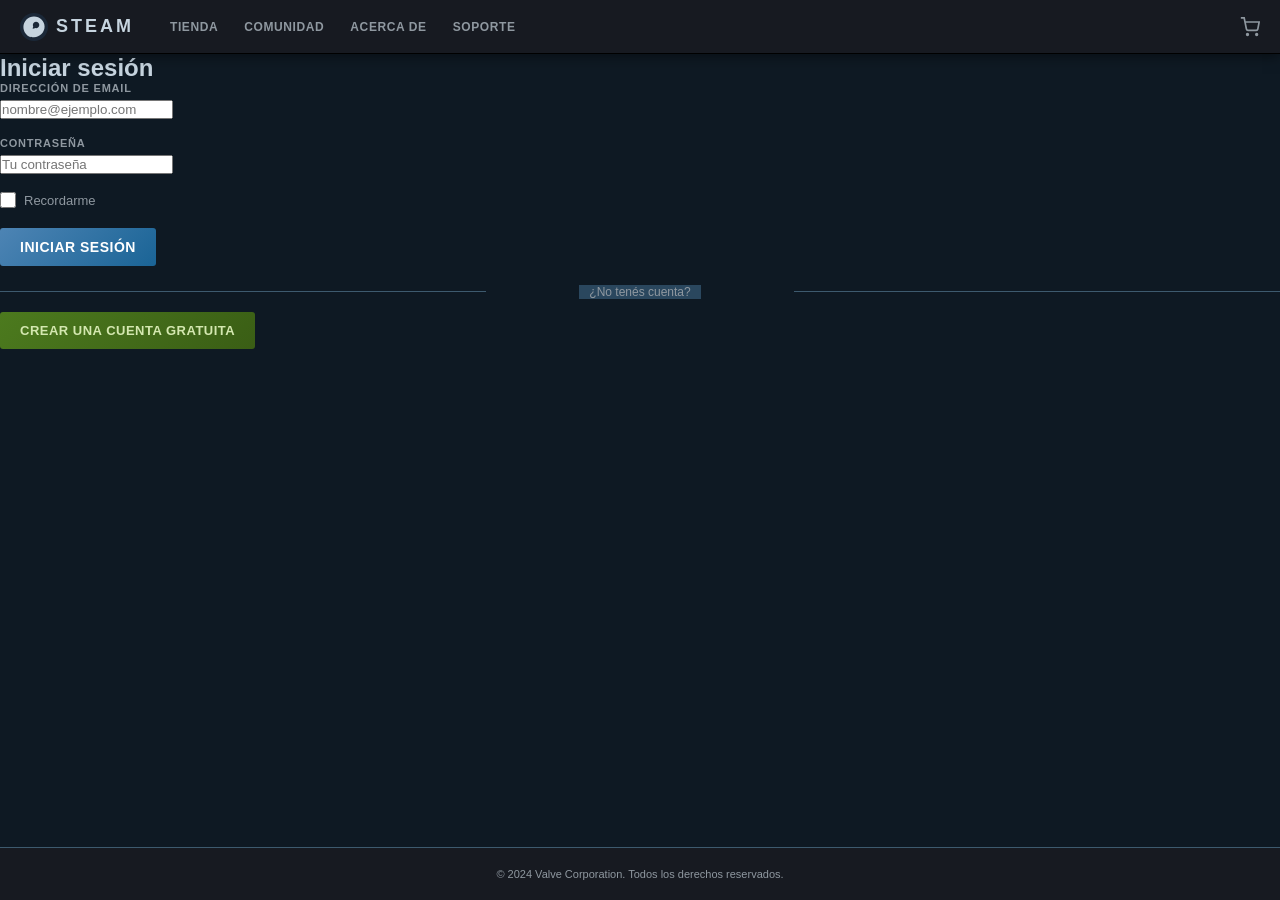
==== index.html @ 3f015057 "Initial commit: Steam clone - HTML/CSS/JS - Login, registro y sesión con localStorage - Tienda con c" ====
<!DOCTYPE html>
<html lang="es">
<head>
    <meta charset="UTF-8">
    <meta name="viewport" content="width=device-width, initial-scale=1.0">
    <title>Steam - Iniciar sesión</title>
    <link rel="stylesheet" href="style.css">
</head>
<body>

<header>
    <a class="logo" href="index.html">
        <svg viewBox="0 0 148 148" fill="none" xmlns="http://www.w3.org/2000/svg">
            <circle cx="74" cy="74" r="74" fill="#1b2838"/>
            <path d="M74 18C43.1 18 18 43.1 18 74c0 24.8 15.7 46 37.9 54l13.9-57.4c-1.2-2.3-1.9-4.9-1.9-7.6 0-9.4 7.6-17 17-17s17 7.6 17 17-7.6 17-17 17c-.5 0-1 0-1.5-.1L27.9 93.4C33.4 113.6 52.2 128 74 128c30.9 0 56-25.1 56-56S104.9 18 74 18z" fill="#c6d4df"/>
            <circle cx="85" cy="63" r="10" fill="#1b2838"/>
        </svg>
        STEAM
    </a>
    <nav>
        <a href="store.html">TIENDA</a>
        <a href="community.html">COMUNIDAD</a>
        <a href="about.html">ACERCA DE</a>
        <a href="support.html">SOPORTE</a>
    </nav>
    <div class="header-right">
        <a href="cart.html" class="cart-icon" title="Carrito">
            <svg width="20" height="20" viewBox="0 0 24 24" fill="none" stroke="currentColor" stroke-width="2">
                <circle cx="9" cy="21" r="1"/><circle cx="20" cy="21" r="1"/>
                <path d="M1 1h4l2.68 13.39a2 2 0 0 0 2 1.61h9.72a2 2 0 0 0 2-1.61L23 6H6"/>
            </svg>
            <span id="cart-badge" class="cart-badge" style="display:none">0</span>
        </a>
    </div>
</header>

<main>
    <div class="box">
        <h2>Iniciar sesión</h2>

        <div id="alert-error"   class="alert alert-error"></div>
        <div id="alert-success" class="alert alert-success"></div>
        <div id="alert-info"    class="alert alert-info"></div>

        <form id="login-form" novalidate>
            <div class="form-group">
                <label for="email">Dirección de email</label>
                <input type="email" id="email" placeholder="nombre@ejemplo.com" autocomplete="email">
                <span class="field-error" id="email-error">Ingresá un email válido.</span>
            </div>
            <div class="form-group">
                <label for="password">Contraseña</label>
                <input type="password" id="password" placeholder="Tu contraseña" autocomplete="current-password">
                <span class="field-error" id="pass-error">Ingresá tu contraseña.</span>
            </div>
            <div class="form-check">
                <input type="checkbox" id="remember">
                <label for="remember">Recordarme</label>
            </div>
            <button type="submit" class="btn-blue">INICIAR SESIÓN</button>
        </form>

        <div class="divider"><span>¿No tenés cuenta?</span></div>
        <a href="register.html" class="btn-green">CREAR UNA CUENTA GRATUITA</a>
    </div>
</main>

<footer>
    <p>&copy; 2024 Valve Corporation. Todos los derechos reservados.</p>
</footer>

<script src="games.js"></script>
<script>
    initHeader();
    // Mostrar mensaje si viene de logout o registro
    const params = new URLSearchParams(location.search);
    if (params.get('logout'))     showAlert('info',    'Sesión cerrada correctamente.');
    if (params.get('registered')) showAlert('success', 'Cuenta creada. Ya podés iniciar sesión.');

    function showAlert(type, msg) {
        const el = document.getElementById('alert-' + type);
        el.textContent = msg;
        el.classList.add('show');
    }

    document.getElementById('login-form').addEventListener('submit', function(e) {
        e.preventDefault();

        const email    = document.getElementById('email');
        const password = document.getElementById('password');
        let valid = true;

        // Validaciones
        if (!email.value || !/\S+@\S+\.\S+/.test(email.value)) {
            email.classList.add('invalid');
            document.getElementById('email-error').classList.add('show');
            valid = false;
        } else {
            email.classList.remove('invalid');
            document.getElementById('email-error').classList.remove('show');
        }

        if (!password.value) {
            password.classList.add('invalid');
            document.getElementById('pass-error').classList.add('show');
            valid = false;
        } else {
            password.classList.remove('invalid');
            document.getElementById('pass-error').classList.remove('show');
        }

        if (!valid) return;

        // Verificar usuario en localStorage
        const users = JSON.parse(localStorage.getItem('steam_users') || '[]');
        const user  = users.find(u => u.email === email.value && u.password === password.value);

        if (user) {
            localStorage.setItem('steam_session', JSON.stringify(user));
            window.location.href = 'dashboard.html';
        } else {
            showAlert('error', 'Email o contraseña incorrectos.');
        }
    });
</script>

</body>
</html>
---- style.css ----
/* ═══════════════════════════════════════════════════════════════
   STEAM CLONE — CSS MASTER FILE
═══════════════════════════════════════════════════════════════ */

:root {
  --dark:       #1b2838;
  --darker:     #171a21;
  --darkest:    #0e1923;
  --panel:      #2a475e;
  --panel2:     #1e3448;
  --blue:       #1a9fff;
  --blue-light: #66c0f4;
  --border:     #3d5a6e;
  --input-bg:   #316282;
  --text:       #c6d4df;
  --text-dim:   #8f98a0;
  --green:      #4c8a27;
  --green-light:#c5e898;
  --teal:       #57cbde;
  --red:        #c24747;
  --orange:     #e8a838;
  --gold:       #f5c518;
}

* { margin:0; padding:0; box-sizing:border-box; }

body {
  font-family: Arial, Helvetica, sans-serif;
  background: var(--darkest);
  color: var(--text);
  min-height: 100vh;
  display: flex;
  flex-direction: column;
}

a { color: inherit; text-decoration: none; }
button { font-family: inherit; }

/* ── SCROLLBAR ─────────────────────────────────────────────── */
::-webkit-scrollbar { width: 6px; height: 6px; }
::-webkit-scrollbar-track { background: var(--darker); }
::-webkit-scrollbar-thumb { background: var(--border); border-radius: 3px; }
::-webkit-scrollbar-thumb:hover { background: var(--text-dim); }

/* ══════════════════════════════════════════════════════════════
   HEADER
══════════════════════════════════════════════════════════════ */
header {
  background: var(--darker);
  border-bottom: 1px solid #000;
  padding: 0 20px;
  height: 54px;
  display: flex;
  align-items: center;
  gap: 24px;
  flex-shrink: 0;
  position: sticky;
  top: 0;
  z-index: 100;
  box-shadow: 0 2px 12px rgba(0,0,0,.5);
}

.logo {
  display: flex;
  align-items: center;
  gap: 8px;
  font-size: 18px;
  font-weight: 900;
  letter-spacing: 3px;
  color: var(--text);
  flex-shrink: 0;
}

.logo svg { width: 28px; height: 28px; }

nav { display: flex; gap: 2px; flex: 1; }

nav a {
  color: var(--text-dim);
  font-size: 12px;
  font-weight: 600;
  letter-spacing: .6px;
  padding: 0 12px;
  height: 54px;
  display: flex;
  align-items: center;
  transition: color .15s, background .15s;
  white-space: nowrap;
}

nav a:hover { color: var(--text); background: rgba(255,255,255,.05); }
nav a.active { color: var(--text); border-bottom: 2px solid var(--blue); }

.header-right {
  display: flex;
  align-items: center;
  gap: 14px;
  margin-left: auto;
  flex-shrink: 0;
}

.wallet-link {
  font-size: 12px;
  font-weight: 700;
  color: var(--green-light);
  background: rgba(76,138,39,.15);
  border: 1px solid rgba(76,138,39,.3);
  padding: 4px 10px;
  border-radius: 3px;
  transition: all .15s;
  white-space: nowrap;
}

.wallet-link:hover { background: rgba(76,138,39,.25); }

.wishlist-link {
  position: relative;
  color: var(--text-dim);
  font-size: 18px;
  display: flex;
  align-items: center;
  transition: color .15s;
  line-height: 1;
}

.wishlist-link:hover { color: #e87c7c; }

.wishlist-count {
  position: absolute;
  top: -7px;
  right: -9px;
  background: var(--red);
  color: #fff;
  font-size: 9px;
  font-weight: 700;
  min-width: 16px;
  height: 16px;
  border-radius: 99px;
  display: inline-flex;
  align-items: center;
  justify-content: center;
  padding: 0 3px;
}

.cart-icon {
  position: relative;
  color: var(--text-dim);
  display: flex;
  align-items: center;
  transition: color .15s;
}

.cart-icon:hover { color: var(--text); }

.cart-badge {
  position: absolute;
  top: -8px;
  right: -10px;
  background: var(--blue);
  color: #fff;
  font-size: 9px;
  font-weight: 700;
  min-width: 17px;
  height: 17px;
  border-radius: 99px;
  display: flex;
  align-items: center;
  justify-content: center;
  padding: 0 3px;
}

.header-username {
  font-size: 12px;
  color: var(--blue-light);
  font-weight: 600;
}

.header-username:hover { text-decoration: underline; }

.btn-logout {
  background: none;
  border: 1px solid var(--border);
  color: var(--text-dim);
  padding: 4px 10px;
  font-size: 11px;
  cursor: pointer;
  border-radius: 2px;
  transition: all .15s;
}

.btn-logout:hover { border-color: var(--text-dim); color: var(--text); }

.btn-header-login {
  font-size: 11px;
  font-weight: 700;
  letter-spacing: .5px;
  color: var(--text-dim);
  border: 1px solid var(--border);
  padding: 5px 12px;
  border-radius: 2px;
  transition: all .15s;
}

.btn-header-login:hover { border-color: var(--text-dim); color: var(--text); }

/* ══════════════════════════════════════════════════════════════
   FOOTER
══════════════════════════════════════════════════════════════ */
footer {
  text-align: center;
  padding: 20px;
  color: var(--text-dim);
  font-size: 11px;
  border-top: 1px solid var(--border);
  background: var(--darker);
  margin-top: auto;
}

/* ══════════════════════════════════════════════════════════════
   COMMON UTILITIES
══════════════════════════════════════════════════════════════ */
.page-wrap { max-width: 1300px; margin: 0 auto; padding: 0 20px 40px; width: 100%; }

.section-label {
  font-size: 11px;
  font-weight: 700;
  letter-spacing: 1.5px;
  color: var(--text-dim);
  text-transform: uppercase;
  border-bottom: 1px solid var(--border);
  padding-bottom: 8px;
  margin-bottom: 16px;
}

/* ── PRICE ATOMS ── */
.p-free     { color: var(--teal); font-weight: 700; font-size: 13px; }
.p-final    { color: var(--text); font-weight: 700; font-size: 13px; }
.p-original { color: var(--text-dim); font-size: 11px; text-decoration: line-through; }
.p-badge    { background: var(--green); color: var(--green-light); font-size: 11px; font-weight: 700; padding: 2px 6px; border-radius: 2px; }

/* ── TAGS ── */
.tag {
  background: rgba(255,255,255,.07);
  color: var(--text-dim);
  font-size: 10px;
  padding: 2px 7px;
  border-radius: 2px;
}

/* ── BUY CHOICE MODAL ── */
.buy-choice-overlay {
  position: fixed; inset: 0; background: rgba(0,0,0,.82);
  z-index: 9999; display: flex; align-items: center; justify-content: center;
  backdrop-filter: blur(6px); padding: 20px;
}
.buy-choice-box {
  background: var(--darker); border: 1px solid var(--border); border-radius: 10px;
  padding: 28px; width: 100%; max-width: 480px;
}
.buy-choice-game-bar {
  display: flex; gap: 14px; align-items: center;
  background: var(--panel2); border: 1px solid var(--border);
  border-radius: 6px; padding: 12px 14px; margin-bottom: 22px;
}
.buy-choice-thumb {
  width: 60px; height: 36px; object-fit: cover; border-radius: 3px; flex-shrink: 0;
}
.buy-choice-title { font-size: 16px; font-weight: 700; margin-bottom: 18px; text-align: center; }
.buy-choice-cards { display: grid; grid-template-columns: 1fr 1fr; gap: 12px; margin-bottom: 4px; }
.buy-choice-card {
  background: var(--panel2); border: 1px solid var(--border); border-radius: 8px;
  padding: 22px 16px; cursor: pointer; color: var(--text);
  text-align: center; transition: border-color .15s, transform .15s, background .15s;
  display: flex; flex-direction: column; align-items: center;
}
.buy-choice-card:hover { border-color: var(--blue); transform: translateY(-3px); background: var(--panel); }

/* ── TOAST ── */
.toast {
  position: fixed;
  bottom: 24px;
  right: 24px;
  padding: 12px 20px;
  border-radius: 4px;
  font-size: 14px;
  font-weight: 600;
  opacity: 0;
  transform: translateY(8px);
  transition: all .3s;
  z-index: 9999;
  pointer-events: none;
}

.toast.show { opacity: 1; transform: translateY(0); }
.toast-success { background: #1a3a1a; border: 1px solid var(--green); color: var(--green-light); }
.toast-info    { background: #1a2f3a; border: 1px solid var(--blue); color: var(--blue-light); }
.toast-error   { background: #3a1a1a; border: 1px solid var(--red); color: #e87c7c; }

/* ── BUTTONS ── */
.btn-blue {
  background: linear-gradient(135deg, #4d84b4, #1a6496);
  border: none;
  border-radius: 3px;
  color: #fff;
  font-size: 14px;
  font-weight: 700;
  letter-spacing: .5px;
  padding: 11px 20px;
  cursor: pointer;
  transition: all .15s;
  text-transform: uppercase;
  display: inline-block;
  text-align: center;
}

.btn-blue:hover { background: linear-gradient(135deg, #5a9fd4, #2076b0); box-shadow: 0 2px 8px rgba(26,159,255,.25); }

.btn-green {
  background: linear-gradient(135deg, #4c7a1e, #3a5e15);
  border: none;
  border-radius: 3px;
  color: #d4e8b0;
  font-size: 13px;
  font-weight: 700;
  letter-spacing: .5px;
  padding: 11px 20px;
  cursor: pointer;
  transition: all .15s;
  text-transform: uppercase;
  display: inline-block;
  text-align: center;
}

.btn-green:hover { background: linear-gradient(135deg, #5a9125, #466e1a); }

/* ── ALERT ── */
.alert { padding: 10px 14px; border-radius: 3px; margin-bottom: 16px; font-size: 13px; display: none; }
.alert.show { display: block; }
.alert-error   { background: rgba(194,71,71,.2);  border: 1px solid var(--red);   color: #e87c7c; }
.alert-success { background: rgba(76,138,39,.2);  border: 1px solid var(--green); color: var(--green-light); }
.alert-info    { background: rgba(26,159,255,.15); border: 1px solid var(--blue);  color: var(--blue-light); }

/* ══════════════════════════════════════════════════════════════
   LOGIN / REGISTER
══════════════════════════════════════════════════════════════ */
.auth-container {
  flex: 1;
  display: flex;
  justify-content: center;
  align-items: center;
  padding: 40px 16px;
  background: linear-gradient(180deg, var(--dark) 0%, var(--darkest) 100%);
}

.auth-box {
  background: var(--panel);
  border: 1px solid var(--border);
  border-radius: 4px;
  padding: 36px 40px;
  width: 100%;
  max-width: 400px;
  box-shadow: 0 8px 32px rgba(0,0,0,.5);
}

.auth-box h2 { font-size: 18px; font-weight: 700; margin-bottom: 4px; }
.auth-box p.sub { font-size: 13px; color: var(--text-dim); margin-bottom: 22px; }

.form-group { margin-bottom: 18px; }

.form-group label {
  display: block;
  font-size: 11px;
  font-weight: 700;
  letter-spacing: .8px;
  text-transform: uppercase;
  color: var(--text-dim);
  margin-bottom: 6px;
}

.form-input {
  width: 100%;
  background: var(--input-bg);
  border: 1px solid rgba(255,255,255,.1);
  border-radius: 3px;
  padding: 10px 12px;
  color: #fff;
  font-size: 14px;
  outline: none;
  transition: border-color .15s, box-shadow .15s;
}

.form-input::placeholder { color: rgba(198,212,223,.35); }
.form-input:focus { border-color: var(--blue); box-shadow: 0 0 0 2px rgba(26,159,255,.2); }
.form-input.invalid { border-color: var(--red); }

.field-error { display: none; font-size: 12px; color: #e87c7c; margin-top: 4px; }
.field-error.show { display: block; }

.form-check { display: flex; align-items: center; gap: 8px; margin-bottom: 20px; }
.form-check input { accent-color: var(--blue); width: 16px; height: 16px; cursor: pointer; }
.form-check label { font-size: 13px; color: var(--text-dim); cursor: pointer; }

.divider {
  text-align: center;
  margin: 16px 0 12px;
  position: relative;
}

.divider::before, .divider::after {
  content: "";
  position: absolute;
  top: 50%;
  width: 38%;
  height: 1px;
  background: var(--border);
}

.divider::before { left: 0; }
.divider::after  { right: 0; }

.divider span {
  background: var(--panel);
  padding: 0 10px;
  font-size: 12px;
  color: var(--text-dim);
  position: relative;
  z-index: 1;
}

/* ══════════════════════════════════════════════════════════════
   BREADCRUMB
══════════════════════════════════════════════════════════════ */
.breadcrumb {
  max-width: 1300px;
  margin: 14px auto 0;
  padding: 0 20px;
  font-size: 12px;
  color: var(--text-dim);
  display: flex;
  align-items: center;
  gap: 6px;
}

.breadcrumb a { color: var(--blue-light); }
.breadcrumb a:hover { text-decoration: underline; }

/* ══════════════════════════════════════════════════════════════
   FEATURED CAROUSEL
══════════════════════════════════════════════════════════════ */
.featured-section {
  position: relative;
  width: 100%;
  height: 460px;
  overflow: hidden;
  background: #000;
  flex-shrink: 0;
}

.featured-slide {
  position: absolute;
  inset: 0;
  opacity: 0;
  transition: opacity .7s ease;
  pointer-events: none;
}

.featured-slide.active { opacity: 1; pointer-events: auto; }

.featured-bg {
  width: 100%;
  height: 100%;
  background-size: cover;
  background-position: center top;
}

.featured-overlay {
  position: absolute;
  inset: 0;
  background: linear-gradient(90deg, rgba(0,0,0,.92) 0%, rgba(0,0,0,.7) 45%, rgba(0,0,0,.1) 75%, transparent 100%);
  display: flex;
  align-items: flex-end;
  padding: 0 0 40px 48px;
}

.featured-content { max-width: 520px; }

.feat-eyebrow {
  font-size: 11px;
  font-weight: 700;
  letter-spacing: 2px;
  text-transform: uppercase;
  color: var(--orange);
  margin-bottom: 10px;
  display: flex;
  align-items: center;
  gap: 8px;
}

.feat-eyebrow-dot { width: 6px; height: 6px; background: var(--orange); border-radius: 50%; }

.featured-title {
  font-size: 42px;
  font-weight: 900;
  color: #fff;
  line-height: 1.1;
  margin-bottom: 12px;
  text-shadow: 0 2px 12px rgba(0,0,0,.8);
}

.featured-tags { display: flex; gap: 6px; flex-wrap: wrap; margin-bottom: 12px; }

.feat-tag {
  background: rgba(255,255,255,.12);
  border: 1px solid rgba(255,255,255,.2);
  color: rgba(255,255,255,.8);
  font-size: 11px;
  padding: 3px 9px;
  border-radius: 2px;
}

.featured-desc {
  font-size: 14px;
  color: rgba(255,255,255,.65);
  margin-bottom: 20px;
  line-height: 1.6;
}

.featured-price-row {
  display: flex;
  align-items: center;
  gap: 10px;
  margin-bottom: 20px;
  flex-wrap: wrap;
}

.feat-price-badge { background: var(--green); color: var(--green-light); font-size: 16px; font-weight: 700; padding: 4px 10px; border-radius: 2px; }
.feat-price-original { color: rgba(255,255,255,.5); font-size: 14px; text-decoration: line-through; }
.feat-price-final { color: #fff; font-size: 22px; font-weight: 700; }
.feat-price-free { color: var(--teal); font-size: 22px; font-weight: 700; }

.featured-btns { display: flex; gap: 12px; flex-wrap: wrap; }

.feat-btn-cart {
  background: linear-gradient(135deg, #4d84b4, #1a6496);
  border: none;
  color: #fff;
  font-size: 13px;
  font-weight: 700;
  padding: 12px 22px;
  border-radius: 3px;
  cursor: pointer;
  transition: all .15s;
  letter-spacing: .5px;
}

.feat-btn-cart:hover { background: linear-gradient(135deg, #5a9fd4, #2076b0); transform: translateY(-1px); }

.feat-btn-info {
  background: rgba(255,255,255,.1);
  border: 1px solid rgba(255,255,255,.25);
  color: #fff;
  font-size: 13px;
  font-weight: 600;
  padding: 12px 22px;
  border-radius: 3px;
  cursor: pointer;
  transition: all .15s;
}

.feat-btn-info:hover { background: rgba(255,255,255,.18); }

/* Carousel thumbs (right side) */
.featured-thumbs {
  position: absolute;
  right: 32px;
  bottom: 40px;
  display: flex;
  flex-direction: column;
  gap: 8px;
}

.feat-thumb {
  width: 120px;
  height: 68px;
  object-fit: cover;
  border-radius: 3px;
  cursor: pointer;
  border: 2px solid transparent;
  opacity: .55;
  transition: all .2s;
  background: var(--panel2);
}

.feat-thumb:hover { opacity: .85; }
.feat-thumb.active { opacity: 1; border-color: var(--blue); }

/* Carousel controls */
.feat-prev, .feat-next {
  position: absolute;
  top: 50%;
  transform: translateY(-50%);
  background: rgba(0,0,0,.6);
  border: 1px solid rgba(255,255,255,.15);
  color: rgba(255,255,255,.8);
  width: 38px;
  height: 38px;
  border-radius: 3px;
  cursor: pointer;
  font-size: 22px;
  display: flex;
  align-items: center;
  justify-content: center;
  transition: all .15s;
  z-index: 5;
}

.feat-prev { left: 12px; }
.feat-next { right: 160px; }
.feat-prev:hover, .feat-next:hover { background: rgba(0,0,0,.9); color: #fff; }

.feat-dots {
  position: absolute;
  bottom: 14px;
  left: 50%;
  transform: translateX(-50%);
  display: flex;
  gap: 6px;
}

.feat-dot {
  width: 8px;
  height: 8px;
  border-radius: 50%;
  background: rgba(255,255,255,.3);
  cursor: pointer;
  transition: all .2s;
}

.feat-dot.active { background: var(--blue); transform: scale(1.3); }

/* ══════════════════════════════════════════════════════════════
   STORE — HORIZONTAL ROWS
══════════════════════════════════════════════════════════════ */
.store-page { max-width: 1300px; margin: 0 auto; padding: 0 20px 40px; }

.store-row-section {
  margin-bottom: 40px;
}

.row-header {
  display: flex;
  align-items: center;
  justify-content: space-between;
  margin-bottom: 14px;
  border-bottom: 1px solid var(--border);
  padding-bottom: 10px;
}

.row-header h3 {
  font-size: 13px;
  font-weight: 700;
  letter-spacing: 1px;
  text-transform: uppercase;
  color: var(--text);
}

.row-see-all {
  font-size: 12px;
  color: var(--blue-light);
  cursor: pointer;
  transition: color .15s;
}

.row-see-all:hover { text-decoration: underline; }

.h-scroll {
  display: flex;
  gap: 10px;
  overflow-x: auto;
  padding-bottom: 10px;
  scroll-snap-type: x mandatory;
  -webkit-overflow-scrolling: touch;
}

/* Small row cards */
.row-card {
  flex: 0 0 165px;
  background: var(--panel2);
  border: 1px solid var(--border);
  border-radius: 4px;
  overflow: hidden;
  cursor: pointer;
  transition: transform .15s, border-color .15s, box-shadow .15s;
  scroll-snap-align: start;
}

.row-card:hover { transform: translateY(-3px); border-color: var(--blue); box-shadow: 0 6px 16px rgba(0,0,0,.4); }

.row-card-img {
  width: 100%;
  height: 92px;
  object-fit: cover;
  display: block;
  background: var(--panel2);
}

.row-card-body { padding: 8px 10px; }

.row-card-title {
  font-size: 12px;
  font-weight: 600;
  color: var(--text);
  white-space: nowrap;
  overflow: hidden;
  text-overflow: ellipsis;
  margin-bottom: 4px;
}

.row-card-price {
  display: flex;
  align-items: center;
  gap: 5px;
  flex-wrap: wrap;
}

.row-card-price .p-final  { font-size: 12px; }
.row-card-price .p-free   { font-size: 12px; }
.row-card-price .p-badge  { font-size: 10px; padding: 1px 4px; }
.row-card-price .p-original { font-size: 10px; }

/* ══════════════════════════════════════════════════════════════
   STORE — CATALOG (filter + grid)
══════════════════════════════════════════════════════════════ */
.catalog-layout {
  display: flex;
  gap: 20px;
  align-items: flex-start;
}

.filter-sidebar {
  width: 210px;
  flex-shrink: 0;
  background: var(--panel2);
  border: 1px solid var(--border);
  border-radius: 4px;
  padding: 16px;
  position: sticky;
  top: 70px;
}

.filter-block { margin-bottom: 18px; }

.filter-block h3 {
  font-size: 10px;
  font-weight: 700;
  letter-spacing: 1.2px;
  color: var(--text-dim);
  margin-bottom: 10px;
  text-transform: uppercase;
  border-bottom: 1px solid var(--border);
  padding-bottom: 6px;
}

.filter-search {
  width: 100%;
  background: var(--input-bg);
  border: 1px solid rgba(255,255,255,.1);
  border-radius: 3px;
  padding: 8px 10px;
  color: #fff;
  font-size: 13px;
  outline: none;
}

.filter-search:focus { border-color: var(--blue); }
.filter-search::placeholder { color: rgba(198,212,223,.35); }

.filter-radio, .filter-check {
  display: flex;
  align-items: center;
  gap: 8px;
  font-size: 12px;
  color: var(--text-dim);
  margin-bottom: 7px;
  cursor: pointer;
  transition: color .15s;
}

.filter-radio:hover, .filter-check:hover { color: var(--text); }
.filter-radio input, .filter-check input { accent-color: var(--blue); cursor: pointer; }

.btn-clear-filters {
  width: 100%;
  background: none;
  border: 1px solid var(--border);
  color: var(--text-dim);
  padding: 7px;
  font-size: 11px;
  border-radius: 3px;
  cursor: pointer;
  transition: all .15s;
  margin-top: 4px;
}

.btn-clear-filters:hover { border-color: var(--text-dim); color: var(--text); }

.catalog-main { flex: 1; min-width: 0; }

.store-topbar {
  display: flex;
  align-items: center;
  justify-content: space-between;
  margin-bottom: 14px;
}

.result-count { font-size: 13px; color: var(--text-dim); }

.sort-select {
  background: var(--panel2);
  border: 1px solid var(--border);
  color: var(--text);
  padding: 6px 10px;
  border-radius: 3px;
  font-size: 13px;
  cursor: pointer;
  outline: none;
}

/* Store grid cards */
.store-grid {
  display: grid;
  grid-template-columns: repeat(auto-fill, minmax(195px, 1fr));
  gap: 12px;
}

.store-card {
  background: var(--panel2);
  border: 1px solid var(--border);
  border-radius: 4px;
  overflow: hidden;
  cursor: pointer;
  transition: transform .15s, box-shadow .15s, border-color .15s;
  display: flex;
  flex-direction: column;
}

.store-card:hover {
  transform: translateY(-4px);
  box-shadow: 0 8px 24px rgba(0,0,0,.5);
  border-color: var(--blue);
}

.card-img-wrap { position: relative; overflow: hidden; }

.card-img-wrap img {
  width: 100%;
  height: 115px;
  object-fit: cover;
  display: block;
  background: var(--panel2);
  transition: transform .3s;
}

.store-card:hover .card-img-wrap img { transform: scale(1.05); }

.card-discount-badge {
  position: absolute;
  top: 7px;
  right: 7px;
  background: var(--green);
  color: var(--green-light);
  font-size: 11px;
  font-weight: 700;
  padding: 2px 6px;
  border-radius: 2px;
}

.card-free-badge {
  position: absolute;
  top: 7px;
  left: 7px;
  background: var(--blue);
  color: #fff;
  font-size: 10px;
  font-weight: 700;
  padding: 2px 6px;
  border-radius: 2px;
  letter-spacing: .5px;
}

.card-wishlist-btn {
  position: absolute;
  top: 7px;
  right: 7px;
  background: rgba(0,0,0,.6);
  border: none;
  color: rgba(255,255,255,.6);
  width: 26px;
  height: 26px;
  border-radius: 50%;
  cursor: pointer;
  font-size: 14px;
  display: flex;
  align-items: center;
  justify-content: center;
  transition: all .15s;
  z-index: 2;
}

.card-wishlist-btn:hover { color: #e87c7c; background: rgba(0,0,0,.8); }
.card-wishlist-btn.wished { color: #e87c7c; }

.card-body {
  padding: 10px 12px;
  display: flex;
  flex-direction: column;
  gap: 7px;
  flex: 1;
}

.card-title { font-size: 13px; font-weight: 700; color: var(--text); line-height: 1.3; }
.card-tags  { display: flex; flex-wrap: wrap; gap: 4px; }

.card-footer {
  display: flex;
  align-items: center;
  justify-content: space-between;
  gap: 6px;
  margin-top: auto;
}

.card-price { display: flex; align-items: center; gap: 5px; flex-wrap: wrap; }

.card-btn {
  font-size: 11px;
  font-weight: 700;
  padding: 5px 9px;
  border-radius: 3px;
  border: none;
  cursor: pointer;
  white-space: nowrap;
  transition: all .15s;
  text-decoration: none;
  display: inline-block;
}

.card-btn-add    { background: var(--blue); color: #fff; }
.card-btn-add:hover { background: #2eb0ff; }
.card-btn-incart { background: #2a5a2a; color: var(--green-light); }
.card-btn-free   { background: rgba(26,159,255,.15); color: var(--blue-light); border: 1px solid rgba(26,159,255,.25); }
.card-btn-gift   { background: linear-gradient(135deg,#7b4e9e,#5a3280); color: #e0c8ff; }
.card-btn-gift:hover { background: linear-gradient(135deg,#8e5cb5,#6a3a95); }

.no-results {
  text-align: center;
  color: var(--text-dim);
  padding: 60px;
  font-size: 15px;
}

/* ══════════════════════════════════════════════════════════════
   GAME DETAIL
══════════════════════════════════════════════════════════════ */
.game-hero {
  width: 100%;
  height: 360px;
  background-size: cover;
  background-position: center;
  position: relative;
  overflow: hidden;
}

.game-hero-overlay {
  position: absolute;
  inset: 0;
  background: linear-gradient(90deg, rgba(0,0,0,.9) 0%, rgba(0,0,0,.5) 50%, rgba(0,0,0,.1) 100%);
  display: flex;
  align-items: flex-end;
  padding: 36px 40px;
}

.game-hero-title { font-size: 38px; font-weight: 900; color: #fff; margin-bottom: 10px; text-shadow: 0 2px 10px rgba(0,0,0,.8); }

.game-meta-row {
  display: flex;
  align-items: center;
  gap: 10px;
  font-size: 13px;
  color: rgba(255,255,255,.75);
  flex-wrap: wrap;
}

.game-rating-stars { color: var(--text); letter-spacing: 2px; }
.game-rating-num   { color: var(--teal); font-weight: 700; }
.meta-sep          { color: rgba(255,255,255,.3); }

.game-body {
  display: flex;
  gap: 24px;
  align-items: flex-start;
  margin-top: 24px;
}

.game-left  { flex: 1; min-width: 0; }
.game-right { width: 310px; flex-shrink: 0; }

.scr-main-img {
  width: 100%;
  border-radius: 3px;
  object-fit: cover;
  max-height: 300px;
  background: var(--panel2);
  display: block;
}

.screenshots-thumbs { display: flex; gap: 8px; margin-top: 8px; overflow-x: auto; padding-bottom: 4px; }

.scr-thumb {
  width: 110px;
  height: 62px;
  object-fit: cover;
  border-radius: 2px;
  cursor: pointer;
  border: 2px solid transparent;
  flex-shrink: 0;
  transition: border-color .15s;
  background: var(--panel2);
}

.scr-thumb.active, .scr-thumb:hover { border-color: var(--blue); }

.game-description {
  background: var(--panel2);
  border: 1px solid var(--border);
  border-radius: 4px;
  padding: 20px;
  margin-bottom: 20px;
  line-height: 1.7;
  font-size: 14px;
  color: var(--text-dim);
}

.tags-row { display: flex; flex-wrap: wrap; gap: 8px; }

.tag-lg {
  background: rgba(255,255,255,.07);
  border: 1px solid var(--border);
  color: var(--text-dim);
  font-size: 12px;
  padding: 4px 10px;
  border-radius: 2px;
  cursor: default;
  transition: all .15s;
}

.tag-lg:hover { background: rgba(255,255,255,.12); color: var(--text); }
.genre-tag { border-color: var(--blue); color: var(--blue-light); }

.game-card-mini {
  background: var(--panel2);
  border: 1px solid var(--border);
  border-radius: 4px;
  overflow: hidden;
  margin-bottom: 14px;
}

.mini-img { width: 100%; height: 140px; object-fit: cover; display: block; background: var(--panel2); }
.mini-shortdesc { font-size: 13px; color: var(--text-dim); padding: 12px; line-height: 1.5; border-bottom: 1px solid var(--border); }
.mini-meta { padding: 12px; display: flex; flex-direction: column; gap: 8px; font-size: 12px; }
.mini-meta div { display: flex; justify-content: space-between; gap: 8px; }
.meta-label { color: var(--text-dim); flex-shrink: 0; }

.buy-section {
  background: var(--panel2);
  border: 1px solid var(--border);
  border-radius: 4px;
  padding: 16px;
  margin-bottom: 14px;
}

.buy-price { display: flex; align-items: center; gap: 8px; margin-bottom: 12px; flex-wrap: wrap; }

.buy-btn {
  width: 100%;
  padding: 12px;
  border: none;
  border-radius: 3px;
  font-size: 14px;
  font-weight: 700;
  cursor: pointer;
  transition: all .15s;
  text-transform: uppercase;
  margin-bottom: 8px;
}

.buy-add    { background: linear-gradient(135deg, #4d84b4, #1a6496); color: #fff; }
.buy-add:hover { background: linear-gradient(135deg, #5a9fd4, #2076b0); }
.buy-free   { background: linear-gradient(135deg, #4c7a1e, #3a5e15); color: #d4e8b0; }
.buy-free:hover { background: linear-gradient(135deg, #5a9125, #466e1a); }
.buy-incart { background: #2a5a2a; color: var(--green-light); }
.buy-incart:hover { background: #346a34; }

.wishlist-toggle-btn {
  width: 100%;
  background: none;
  border: 1px solid var(--border);
  color: var(--text-dim);
  padding: 9px;
  border-radius: 3px;
  font-size: 13px;
  cursor: pointer;
  transition: all .15s;
}

.wishlist-toggle-btn:hover, .wishlist-toggle-btn.wished { border-color: #e87c7c; color: #e87c7c; }

.rating-section {
  background: var(--panel2);
  border: 1px solid var(--border);
  border-radius: 4px;
  padding: 14px;
  margin-bottom: 14px;
}

.rating-label { font-size: 10px; color: var(--text-dim); margin-bottom: 8px; text-transform: uppercase; letter-spacing: .8px; }
.rating-bar-wrap { background: rgba(255,255,255,.08); border-radius: 99px; height: 6px; margin-bottom: 6px; }
.rating-bar { background: linear-gradient(90deg, var(--teal), var(--blue)); border-radius: 99px; height: 100%; }
.rating-pct { font-size: 13px; font-weight: 700; color: var(--teal); }

.related-section { display: flex; flex-direction: column; gap: 8px; }

.related-card {
  display: flex;
  gap: 10px;
  background: var(--panel2);
  border: 1px solid var(--border);
  border-radius: 4px;
  overflow: hidden;
  text-decoration: none;
  transition: border-color .15s;
}

.related-card:hover { border-color: var(--blue); }
.related-img { width: 80px; height: 48px; object-fit: cover; flex-shrink: 0; background: var(--panel2); }
.related-info { padding: 6px 8px; }
.related-title { font-size: 12px; color: var(--text); margin-bottom: 3px; }
.related-price { font-size: 11px; color: var(--text-dim); }

/* ══════════════════════════════════════════════════════════════
   CART
══════════════════════════════════════════════════════════════ */
.cart-layout {
  display: flex;
  gap: 24px;
  align-items: flex-start;
  margin-top: 24px;
}

.cart-items { flex: 1; min-width: 0; }

.cart-title { font-size: 22px; font-weight: 700; margin-bottom: 20px; color: var(--text); }
.cart-title span { color: var(--text-dim); font-weight: 400; font-size: 16px; margin-left: 8px; }

.cart-item {
  display: flex;
  gap: 16px;
  background: var(--panel2);
  border: 1px solid var(--border);
  border-radius: 4px;
  padding: 16px;
  margin-bottom: 10px;
  align-items: center;
  transition: all .3s;
}

.cart-item-img { width: 140px; height: 80px; object-fit: cover; border-radius: 3px; flex-shrink: 0; background: var(--panel2); }
.cart-item-info { flex: 1; min-width: 0; }

.cart-item-title {
  font-size: 16px;
  font-weight: 700;
  color: var(--text);
  text-decoration: none;
  display: block;
  margin-bottom: 8px;
}

.cart-item-title:hover { color: var(--blue-light); }
.cart-item-tags { display: flex; gap: 4px; flex-wrap: wrap; margin-bottom: 8px; }

.os-badge {
  background: rgba(255,255,255,.06);
  border: 1px solid var(--border);
  color: var(--text-dim);
  font-size: 10px;
  padding: 2px 6px;
  border-radius: 2px;
}

.cart-item-right {
  display: flex;
  flex-direction: column;
  align-items: flex-end;
  gap: 10px;
  flex-shrink: 0;
}

.cart-item-price { display: flex; align-items: center; gap: 8px; flex-direction: column; text-align: right; }

.cart-remove-btn {
  background: none;
  border: 1px solid var(--border);
  color: var(--text-dim);
  font-size: 12px;
  padding: 4px 10px;
  border-radius: 3px;
  cursor: pointer;
  transition: all .15s;
  white-space: nowrap;
}

.cart-remove-btn:hover { border-color: var(--red); color: #e87c7c; }

.continue-link { display: inline-block; margin-top: 10px; color: var(--blue-light); font-size: 13px; }
.continue-link:hover { text-decoration: underline; }

.cart-summary {
  width: 300px;
  flex-shrink: 0;
  background: var(--panel2);
  border: 1px solid var(--border);
  border-radius: 4px;
  padding: 20px;
  position: sticky;
  top: 70px;
}

.summary-title {
  font-size: 12px;
  font-weight: 700;
  margin-bottom: 14px;
  text-transform: uppercase;
  letter-spacing: .8px;
  color: var(--text-dim);
  border-bottom: 1px solid var(--border);
  padding-bottom: 10px;
}

.summary-lines { margin-bottom: 12px; }

.summary-line {
  display: flex;
  justify-content: space-between;
  font-size: 13px;
  color: var(--text-dim);
  margin-bottom: 7px;
  gap: 8px;
}

.summary-line span:first-child { overflow: hidden; text-overflow: ellipsis; white-space: nowrap; flex: 1; }
.summary-divider { border-top: 1px solid var(--border); margin: 12px 0; }

.summary-total {
  display: flex;
  justify-content: space-between;
  font-size: 16px;
  font-weight: 700;
  color: var(--text);
  margin-bottom: 6px;
}

.summary-note { font-size: 11px; color: var(--text-dim); margin-bottom: 16px; }

.checkout-btn {
  width: 100%;
  background: linear-gradient(135deg, #4d84b4, #1a6496);
  border: none;
  border-radius: 3px;
  color: #fff;
  font-size: 14px;
  font-weight: 700;
  padding: 13px;
  cursor: pointer;
  transition: all .15s;
  text-transform: uppercase;
  letter-spacing: .5px;
  margin-bottom: 12px;
}

.checkout-btn:hover { background: linear-gradient(135deg, #5a9fd4, #2076b0); }

.payment-icons { text-align: center; font-size: 20px; letter-spacing: 6px; opacity: .5; }

.cart-empty { text-align: center; padding: 80px 20px; }
.cart-empty-icon { font-size: 64px; margin-bottom: 16px; opacity: .35; }
.cart-empty h2 { font-size: 22px; margin-bottom: 8px; }
.cart-empty p { color: var(--text-dim); margin-bottom: 24px; }

/* ══════════════════════════════════════════════════════════════
   CHECKOUT
══════════════════════════════════════════════════════════════ */
.checkout-wrapper { max-width: 1100px; margin: 24px auto; padding: 0 20px 40px; }

/* Step indicator */
.step-bar {
  display: flex;
  align-items: center;
  margin-bottom: 28px;
}

.step-item {
  display: flex;
  align-items: center;
  gap: 10px;
  flex: 1;
}

.step-circle {
  width: 32px;
  height: 32px;
  border-radius: 50%;
  border: 2px solid var(--border);
  color: var(--text-dim);
  font-size: 13px;
  font-weight: 700;
  display: flex;
  align-items: center;
  justify-content: center;
  flex-shrink: 0;
  transition: all .3s;
}

.step-label { font-size: 12px; color: var(--text-dim); font-weight: 600; }
.step-line { height: 2px; background: var(--border); flex: 1; margin: 0 8px; }

.step-item.done .step-circle   { background: var(--green); border-color: var(--green); color: #fff; }
.step-item.active .step-circle { background: var(--blue); border-color: var(--blue); color: #fff; }
.step-item.active .step-label  { color: var(--text); }
.step-item.done .step-label    { color: var(--green-light); }

.checkout-layout {
  display: flex;
  gap: 24px;
  align-items: flex-start;
}

.checkout-left  { flex: 1; min-width: 0; }
.checkout-right { width: 320px; flex-shrink: 0; }

/* Payment methods */
.payment-tabs {
  display: flex;
  gap: 8px;
  margin-bottom: 20px;
}

.payment-tab {
  flex: 1;
  padding: 14px;
  background: var(--panel2);
  border: 2px solid var(--border);
  border-radius: 4px;
  cursor: pointer;
  transition: all .15s;
  text-align: center;
}

.payment-tab:hover { border-color: var(--text-dim); }
.payment-tab.active { border-color: var(--blue); background: rgba(26,159,255,.08); }

.payment-tab-icon { font-size: 24px; margin-bottom: 6px; }
.payment-tab-label { font-size: 13px; font-weight: 700; color: var(--text); }
.payment-tab-sub   { font-size: 11px; color: var(--text-dim); }

/* Wallet panel */
.wallet-panel {
  background: var(--panel2);
  border: 1px solid var(--border);
  border-radius: 4px;
  padding: 20px;
  margin-bottom: 16px;
}

.wallet-balance-display {
  display: flex;
  align-items: center;
  gap: 14px;
  margin-bottom: 14px;
}

.wallet-icon-big { font-size: 36px; }

.wallet-balance-text .amount {
  font-size: 28px;
  font-weight: 700;
  color: var(--green-light);
}

.wallet-balance-text .label { font-size: 12px; color: var(--text-dim); margin-top: 2px; }

.wallet-alert {
  background: rgba(194,71,71,.15);
  border: 1px solid var(--red);
  color: #e87c7c;
  padding: 10px 14px;
  border-radius: 3px;
  font-size: 13px;
  display: none;
}

.wallet-alert.show { display: block; }

/* Card form */
.card-panel {
  background: var(--panel2);
  border: 1px solid var(--border);
  border-radius: 4px;
  padding: 20px;
  margin-bottom: 16px;
  display: none;
}

.card-panel.show { display: block; }

.card-form-row { display: flex; gap: 12px; }
.card-form-row .form-group { flex: 1; }

.card-input {
  width: 100%;
  background: var(--input-bg);
  border: 1px solid rgba(255,255,255,.1);
  border-radius: 3px;
  padding: 10px 12px;
  color: #fff;
  font-size: 14px;
  outline: none;
  transition: border-color .15s;
  font-family: inherit;
}

.card-input:focus { border-color: var(--blue); }
.card-input::placeholder { color: rgba(198,212,223,.35); }

.card-icons { display: flex; gap: 8px; margin-bottom: 14px; }
.card-icon-badge {
  background: rgba(255,255,255,.08);
  border: 1px solid var(--border);
  padding: 4px 10px;
  border-radius: 3px;
  font-size: 12px;
  color: var(--text-dim);
}

/* Checkout order summary */
.checkout-summary {
  background: var(--panel2);
  border: 1px solid var(--border);
  border-radius: 4px;
  padding: 20px;
  position: sticky;
  top: 70px;
}

.checkout-summary h3 { font-size: 14px; font-weight: 700; text-transform: uppercase; letter-spacing: .8px; margin-bottom: 16px; color: var(--text-dim); border-bottom: 1px solid var(--border); padding-bottom: 10px; }

.co-item { display: flex; gap: 12px; margin-bottom: 12px; align-items: center; }
.co-img   { width: 70px; height: 40px; object-fit: cover; border-radius: 2px; flex-shrink: 0; background: var(--panel2); }
.co-title { font-size: 12px; font-weight: 600; flex: 1; }
.co-price { font-size: 13px; font-weight: 700; flex-shrink: 0; }

.co-divider { border-top: 1px solid var(--border); margin: 14px 0; }

.co-total { display: flex; justify-content: space-between; font-size: 16px; font-weight: 700; margin-bottom: 6px; }
.co-note  { font-size: 11px; color: var(--text-dim); margin-bottom: 16px; }

.confirm-btn {
  width: 100%;
  background: linear-gradient(135deg, #4c7a1e, #3a5e15);
  border: none;
  border-radius: 3px;
  color: #d4e8b0;
  font-size: 14px;
  font-weight: 700;
  padding: 14px;
  cursor: pointer;
  transition: all .15s;
  text-transform: uppercase;
  letter-spacing: .5px;
  margin-bottom: 10px;
}

.confirm-btn:hover { background: linear-gradient(135deg, #5a9125, #466e1a); }
.confirm-btn:disabled { opacity: .5; cursor: not-allowed; }

/* Success overlay */
.success-overlay {
  position: fixed;
  inset: 0;
  background: rgba(0,0,0,.85);
  display: none;
  align-items: center;
  justify-content: center;
  z-index: 999;
}

.success-overlay.show { display: flex; }

.success-modal {
  background: var(--panel);
  border: 1px solid var(--border);
  border-radius: 8px;
  padding: 40px;
  max-width: 440px;
  width: 90%;
  text-align: center;
  animation: popIn .4s ease;
}

@keyframes popIn { from { transform: scale(.8); opacity: 0; } to { transform: scale(1); opacity: 1; } }

.success-check {
  width: 70px;
  height: 70px;
  background: linear-gradient(135deg, var(--green), #2d5718);
  border-radius: 50%;
  display: flex;
  align-items: center;
  justify-content: center;
  font-size: 30px;
  color: var(--green-light);
  margin: 0 auto 20px;
}

.success-modal h2 { font-size: 22px; margin-bottom: 8px; }
.success-modal p  { color: var(--text-dim); margin-bottom: 16px; }

.purchased-list { list-style: none; margin-bottom: 16px; max-height: 180px; overflow-y: auto; text-align: left; }
.purchased-list li { padding: 6px 0; border-bottom: 1px solid rgba(255,255,255,.07); font-size: 13px; }

/* ══════════════════════════════════════════════════════════════
   WALLET PAGE
══════════════════════════════════════════════════════════════ */
.wallet-wrapper { max-width: 800px; margin: 24px auto; padding: 0 20px 40px; }

.wallet-header-card {
  background: linear-gradient(135deg, #1e3a52, #0e2233);
  border: 1px solid var(--border);
  border-radius: 8px;
  padding: 28px 32px;
  display: flex;
  align-items: center;
  gap: 24px;
  margin-bottom: 28px;
}

.wallet-big-icon { font-size: 52px; }

.wallet-info h2 { font-size: 14px; text-transform: uppercase; letter-spacing: 1px; color: var(--text-dim); margin-bottom: 6px; }
.wallet-amount  { font-size: 42px; font-weight: 900; color: var(--green-light); }
.wallet-sub     { font-size: 13px; color: var(--text-dim); margin-top: 4px; }

.wallet-add-section h3 { font-size: 14px; font-weight: 700; text-transform: uppercase; letter-spacing: 1px; margin-bottom: 14px; color: var(--text-dim); }

.amount-grid { display: grid; grid-template-columns: repeat(5, 1fr); gap: 10px; margin-bottom: 20px; }

.amount-btn {
  background: var(--panel2);
  border: 2px solid var(--border);
  color: var(--text);
  padding: 14px 8px;
  border-radius: 4px;
  cursor: pointer;
  font-size: 15px;
  font-weight: 700;
  transition: all .15s;
  text-align: center;
}

.amount-btn:hover  { border-color: var(--blue); color: var(--blue-light); }
.amount-btn.active { border-color: var(--blue); background: rgba(26,159,255,.12); color: var(--blue-light); }

.custom-amount-row {
  display: flex;
  align-items: center;
  gap: 12px;
  margin-bottom: 24px;
}

.custom-amount-row label { font-size: 13px; color: var(--text-dim); white-space: nowrap; }
.custom-amount-input {
  flex: 1;
  background: var(--input-bg);
  border: 1px solid rgba(255,255,255,.1);
  border-radius: 3px;
  padding: 9px 12px;
  color: #fff;
  font-size: 14px;
  outline: none;
  max-width: 140px;
}

.custom-amount-input:focus { border-color: var(--blue); }

.wallet-add-btn {
  width: 100%;
  background: linear-gradient(135deg, #4c7a1e, #3a5e15);
  border: none;
  border-radius: 3px;
  color: #d4e8b0;
  font-size: 15px;
  font-weight: 700;
  padding: 14px;
  cursor: pointer;
  transition: all .15s;
  text-transform: uppercase;
  letter-spacing: .5px;
  margin-top: 16px;
}

.wallet-add-btn:hover { background: linear-gradient(135deg, #5a9125, #466e1a); transform: translateY(-1px); }

/* Transaction history */
.tx-list { display: flex; flex-direction: column; gap: 8px; margin-top: 8px; }

.tx-item {
  display: flex;
  align-items: center;
  justify-content: space-between;
  background: var(--panel2);
  border: 1px solid var(--border);
  border-radius: 4px;
  padding: 12px 16px;
}

.tx-icon  { font-size: 20px; margin-right: 12px; }
.tx-desc  { flex: 1; }
.tx-title { font-size: 13px; font-weight: 600; }
.tx-date  { font-size: 11px; color: var(--text-dim); }
.tx-amount-pos { font-size: 15px; font-weight: 700; color: var(--green-light); }
.tx-amount-neg { font-size: 15px; font-weight: 700; color: #e87c7c; }

/* ══════════════════════════════════════════════════════════════
   WISHLIST
══════════════════════════════════════════════════════════════ */
.wishlist-item {
  display: flex;
  gap: 16px;
  background: var(--panel2);
  border: 1px solid var(--border);
  border-radius: 4px;
  overflow: hidden;
  margin-bottom: 10px;
  transition: border-color .15s;
}

.wishlist-item:hover { border-color: var(--border); }

.wish-img { width: 220px; height: 125px; object-fit: cover; flex-shrink: 0; background: var(--panel2); }

.wish-body { flex: 1; padding: 16px; display: flex; flex-direction: column; }

.wish-title { font-size: 18px; font-weight: 700; margin-bottom: 6px; }
.wish-title:hover { color: var(--blue-light); }

.wish-tags  { display: flex; gap: 5px; flex-wrap: wrap; margin-bottom: 10px; }
.wish-desc  { font-size: 13px; color: var(--text-dim); margin-bottom: auto; line-height: 1.5; }

.wish-footer { display: flex; align-items: center; justify-content: space-between; margin-top: 14px; flex-wrap: wrap; gap: 10px; }

.wish-price { display: flex; align-items: center; gap: 8px; }

.wish-btns { display: flex; gap: 8px; }

.wish-btn-cart {
  background: var(--blue);
  border: none;
  color: #fff;
  font-size: 12px;
  font-weight: 700;
  padding: 7px 14px;
  border-radius: 3px;
  cursor: pointer;
  transition: all .15s;
}

.wish-btn-cart:hover { background: #2eb0ff; }

.wish-btn-remove {
  background: none;
  border: 1px solid var(--border);
  color: var(--text-dim);
  font-size: 12px;
  padding: 7px 12px;
  border-radius: 3px;
  cursor: pointer;
  transition: all .15s;
}

.wish-btn-remove:hover { border-color: var(--red); color: #e87c7c; }

/* ══════════════════════════════════════════════════════════════
   PROFILE
══════════════════════════════════════════════════════════════ */
.profile-hero {
  background: linear-gradient(135deg, #1a3a55, #0e1f2e);
  border: 1px solid var(--border);
  border-radius: 8px;
  padding: 32px;
  display: flex;
  align-items: center;
  gap: 28px;
  margin-bottom: 28px;
}

.profile-avatar-big {
  width: 90px;
  height: 90px;
  border-radius: 8px;
  display: flex;
  align-items: center;
  justify-content: center;
  font-size: 40px;
  font-weight: 900;
  color: #fff;
  flex-shrink: 0;
  border: 3px solid var(--blue);
  cursor: pointer;
  position: relative;
}

.avatar-colors { display: flex; gap: 6px; margin-top: 8px; }
.avatar-color { width: 20px; height: 20px; border-radius: 50%; cursor: pointer; border: 2px solid transparent; transition: border-color .15s; }
.avatar-color:hover, .avatar-color.active { border-color: #fff; }

.profile-info h2 { font-size: 26px; font-weight: 800; margin-bottom: 4px; }
.profile-info p  { font-size: 13px; color: var(--text-dim); margin-bottom: 8px; }

.profile-level-badge {
  display: inline-flex;
  align-items: center;
  gap: 6px;
  background: linear-gradient(135deg, #4c6b22, #3a5218);
  color: var(--green-light);
  padding: 4px 14px;
  border-radius: 20px;
  font-size: 13px;
  font-weight: 700;
}

.online-dot { width: 9px; height: 9px; background: var(--teal); border-radius: 50%; }

.stats-grid {
  display: grid;
  grid-template-columns: repeat(4, 1fr);
  gap: 12px;
  margin-bottom: 28px;
}

.stat-card {
  background: var(--panel2);
  border: 1px solid var(--border);
  border-radius: 6px;
  padding: 18px;
  text-align: center;
  transition: border-color .15s;
}

.stat-card:hover { border-color: var(--blue); }

.stat-icon  { font-size: 26px; margin-bottom: 8px; }
.stat-value { font-size: 28px; font-weight: 900; color: var(--text); }
.stat-label { font-size: 11px; color: var(--text-dim); text-transform: uppercase; letter-spacing: .8px; margin-top: 4px; }

.profile-section { margin-bottom: 28px; }

.profile-game-grid {
  display: grid;
  grid-template-columns: repeat(auto-fill, minmax(160px, 1fr));
  gap: 10px;
}

.profile-game-card {
  background: var(--panel2);
  border: 1px solid var(--border);
  border-radius: 4px;
  overflow: hidden;
  cursor: pointer;
  transition: border-color .15s, transform .15s;
}

.profile-game-card:hover { border-color: var(--blue); transform: translateY(-2px); }
.profile-game-card img { width: 100%; height: 90px; object-fit: cover; display: block; background: var(--panel2); }
.profile-game-info { padding: 8px 10px; }
.profile-game-title { font-size: 12px; font-weight: 600; white-space: nowrap; overflow: hidden; text-overflow: ellipsis; }

/* ══════════════════════════════════════════════════════════════
   COMMUNITY
══════════════════════════════════════════════════════════════ */
.community-hero {
  background: linear-gradient(135deg, #1a2f3a, #0e1923);
  border-bottom: 1px solid var(--border);
  padding: 40px 20px;
  text-align: center;
}

.community-hero h1 { font-size: 36px; font-weight: 900; margin-bottom: 10px; }
.community-hero p  { color: var(--text-dim); font-size: 15px; max-width: 600px; margin: 0 auto; }

.community-grid {
  display: grid;
  grid-template-columns: 2fr 1fr;
  gap: 24px;
  margin-top: 24px;
}

.activity-feed { display: flex; flex-direction: column; gap: 10px; }

.activity-card {
  display: flex;
  gap: 14px;
  background: var(--panel2);
  border: 1px solid var(--border);
  border-radius: 4px;
  padding: 14px;
  align-items: center;
}

.activity-avatar {
  width: 44px;
  height: 44px;
  border-radius: 4px;
  display: flex;
  align-items: center;
  justify-content: center;
  font-size: 18px;
  font-weight: 700;
  color: #fff;
  flex-shrink: 0;
  border: 2px solid var(--border);
}

.activity-info { flex: 1; }
.activity-user   { font-size: 14px; font-weight: 600; color: var(--blue-light); margin-bottom: 3px; }
.activity-action { font-size: 13px; color: var(--text-dim); }
.activity-game   { color: var(--text); font-weight: 600; }
.activity-time   { font-size: 11px; color: var(--text-dim); margin-left: auto; flex-shrink: 0; }

.friends-panel {
  background: var(--panel2);
  border: 1px solid var(--border);
  border-radius: 4px;
  padding: 16px;
}

.friends-panel h3 { font-size: 12px; font-weight: 700; text-transform: uppercase; letter-spacing: 1px; color: var(--text-dim); margin-bottom: 14px; border-bottom: 1px solid var(--border); padding-bottom: 8px; }

.friend-item { display: flex; align-items: center; gap: 10px; padding: 8px 0; border-bottom: 1px solid rgba(255,255,255,.05); }
.friend-item:last-child { border-bottom: none; }

.friend-avatar { width: 34px; height: 34px; border-radius: 3px; display: flex; align-items: center; justify-content: center; font-size: 14px; font-weight: 700; color: #fff; flex-shrink: 0; }
.friend-name   { font-size: 13px; font-weight: 600; flex: 1; }
.friend-status { font-size: 11px; }
.status-online  { color: var(--teal); }
.status-offline { color: var(--text-dim); }
.status-ingame  { color: var(--green-light); }

/* ══════════════════════════════════════════════════════════════
   SUPPORT
══════════════════════════════════════════════════════════════ */
.support-hero {
  background: linear-gradient(135deg, #1a2a3a, #0e1923);
  padding: 40px 20px;
  text-align: center;
  border-bottom: 1px solid var(--border);
}

.support-hero h1 { font-size: 32px; font-weight: 900; margin-bottom: 8px; }
.support-hero p  { color: var(--text-dim); max-width: 500px; margin: 0 auto 20px; }

.support-search {
  display: flex;
  max-width: 480px;
  margin: 0 auto;
  gap: 10px;
}

.support-search input {
  flex: 1;
  background: var(--input-bg);
  border: 1px solid rgba(255,255,255,.15);
  border-radius: 3px;
  padding: 11px 14px;
  color: #fff;
  font-size: 14px;
  outline: none;
}

.support-search input:focus { border-color: var(--blue); }
.support-search input::placeholder { color: rgba(198,212,223,.35); }

.support-search button {
  background: var(--blue);
  border: none;
  color: #fff;
  padding: 11px 20px;
  border-radius: 3px;
  font-size: 14px;
  font-weight: 700;
  cursor: pointer;
  transition: all .15s;
}

.support-search button:hover { background: #2eb0ff; }

.support-grid {
  display: grid;
  grid-template-columns: repeat(3, 1fr);
  gap: 14px;
  margin-top: 24px;
}

.support-card {
  background: var(--panel2);
  border: 1px solid var(--border);
  border-radius: 6px;
  padding: 22px;
  cursor: pointer;
  transition: all .15s;
  text-align: center;
}

.support-card:hover { border-color: var(--blue); transform: translateY(-2px); }
.support-card-icon  { font-size: 32px; margin-bottom: 12px; }
.support-card h3    { font-size: 14px; font-weight: 700; margin-bottom: 6px; }
.support-card p     { font-size: 13px; color: var(--text-dim); }

.faq-section  { margin-top: 28px; }
.faq-item     { background: var(--panel2); border: 1px solid var(--border); border-radius: 4px; margin-bottom: 8px; overflow: hidden; }
.faq-question {
  display: flex;
  align-items: center;
  justify-content: space-between;
  padding: 16px 20px;
  cursor: pointer;
  font-size: 14px;
  font-weight: 600;
  transition: background .15s;
}

.faq-question:hover { background: rgba(255,255,255,.04); }
.faq-toggle { font-size: 18px; color: var(--text-dim); transition: transform .25s; }
.faq-item.open .faq-toggle { transform: rotate(45deg); }
.faq-answer { display: none; padding: 0 20px 16px; font-size: 13px; color: var(--text-dim); line-height: 1.7; }
.faq-item.open .faq-answer { display: block; }

/* ══════════════════════════════════════════════════════════════
   ABOUT
══════════════════════════════════════════════════════════════ */
.about-hero {
  background: linear-gradient(135deg, #1a2838, #0e1923);
  padding: 60px 20px;
  text-align: center;
  border-bottom: 1px solid var(--border);
}

.about-hero h1 { font-size: 48px; font-weight: 900; margin-bottom: 16px; letter-spacing: -1px; }
.about-hero p  { color: var(--text-dim); font-size: 16px; max-width: 650px; margin: 0 auto; line-height: 1.7; }

.about-stats {
  display: grid;
  grid-template-columns: repeat(4, 1fr);
  gap: 2px;
  background: var(--border);
  margin: 0;
}

.about-stat {
  background: var(--panel2);
  padding: 30px;
  text-align: center;
}

.about-stat-num   { font-size: 36px; font-weight: 900; color: var(--blue-light); margin-bottom: 6px; }
.about-stat-label { font-size: 13px; color: var(--text-dim); }

.about-features {
  display: grid;
  grid-template-columns: repeat(3, 1fr);
  gap: 16px;
  margin-top: 24px;
}

.about-feature {
  background: var(--panel2);
  border: 1px solid var(--border);
  border-radius: 6px;
  padding: 24px;
}

.about-feature-icon { font-size: 36px; margin-bottom: 14px; }
.about-feature h3   { font-size: 16px; font-weight: 700; margin-bottom: 8px; }
.about-feature p    { font-size: 13px; color: var(--text-dim); line-height: 1.6; }

/* ══════════════════════════════════════════════════════════════
   DASHBOARD / LIBRARY
══════════════════════════════════════════════════════════════ */
.welcome-banner {
  background: linear-gradient(135deg, #2a475e, #1b3a4f);
  border: 1px solid var(--border);
  border-radius: 8px;
  padding: 28px 32px;
  margin-bottom: 28px;
  display: flex;
  align-items: center;
  justify-content: space-between;
  flex-wrap: wrap;
  gap: 16px;
}

.welcome-banner h1 { font-size: 26px; font-weight: 700; margin-bottom: 6px; }
.welcome-banner p  { font-size: 14px; color: var(--text-dim); }

.welcome-banner a { color: var(--blue-light); }

.games-grid {
  display: grid;
  grid-template-columns: repeat(auto-fill, minmax(175px, 1fr));
  gap: 12px;
}

.game-card {
  background: var(--panel2);
  border: 1px solid var(--border);
  border-radius: 4px;
  overflow: hidden;
  cursor: pointer;
  transition: transform .15s, box-shadow .15s, border-color .15s;
}

.game-card:hover { transform: translateY(-3px); box-shadow: 0 6px 20px rgba(0,0,0,.4); border-color: var(--blue); }
.game-card img   { width: 100%; height: 94px; object-fit: cover; display: block; background: var(--panel2); }

.game-info { padding: 10px 12px; }
.game-info .name  { font-size: 13px; font-weight: 600; margin-bottom: 3px; white-space: nowrap; overflow: hidden; text-overflow: ellipsis; }
.game-info .hours { font-size: 11px; color: var(--text-dim); }

.profile-card {
  background: var(--panel2);
  border: 1px solid var(--border);
  border-radius: 4px;
  padding: 24px;
  display: flex;
  align-items: center;
  gap: 24px;
}

.avatar {
  width: 72px; height: 72px;
  background: linear-gradient(135deg, var(--blue), #0c6ebd);
  border: 2px solid var(--blue);
  border-radius: 4px;
  display: flex;
  align-items: center;
  justify-content: center;
  font-size: 30px;
  font-weight: 800;
  color: #fff;
  flex-shrink: 0;
}

.profile-details { display: flex; flex-direction: column; gap: 8px; }
.profile-details p { font-size: 13px; color: var(--text-dim); }
.profile-details strong { color: var(--text); margin-right: 6px; }

.online  { color: var(--teal); font-weight: 600; }
.level   { background: linear-gradient(135deg, #4c6b22, #3a5218); color: var(--green-light); padding: 2px 10px; border-radius: 2px; font-size: 11px; font-weight: 700; }

/* ══════════════════════════════════════════════════════════════
   RESPONSIVE
══════════════════════════════════════════════════════════════ */
@media (max-width: 1024px) {
  .featured-section    { height: 340px; }
  .featured-title      { font-size: 28px; }
  .featured-thumbs     { display: none; }
  .feat-next           { right: 12px; }
  .stats-grid          { grid-template-columns: repeat(2, 1fr); }
  .about-stats         { grid-template-columns: repeat(2, 1fr); }
  .about-features      { grid-template-columns: repeat(2, 1fr); }
  .support-grid        { grid-template-columns: repeat(2, 1fr); }
  .community-grid      { grid-template-columns: 1fr; }
}

@media (max-width: 768px) {
  nav { display: none; }
  .catalog-layout { flex-direction: column; }
  .filter-sidebar { width: 100%; position: static; }
  .game-body { flex-direction: column; }
  .game-right { width: 100%; }
  .cart-layout { flex-direction: column; }
  .cart-summary { width: 100%; position: static; }
  .checkout-layout { flex-direction: column; }
  .checkout-right { width: 100%; }
  .wishlist-item { flex-direction: column; }
  .wish-img { width: 100%; height: 180px; }
  .amount-grid { grid-template-columns: repeat(3, 1fr); }
  .featured-section { height: 260px; }
  .featured-title   { font-size: 22px; }
  .featured-overlay { padding: 20px; }
  .profile-hero { flex-direction: column; text-align: center; }
  .about-features { grid-template-columns: 1fr; }
  .support-grid   { grid-template-columns: 1fr; }
}
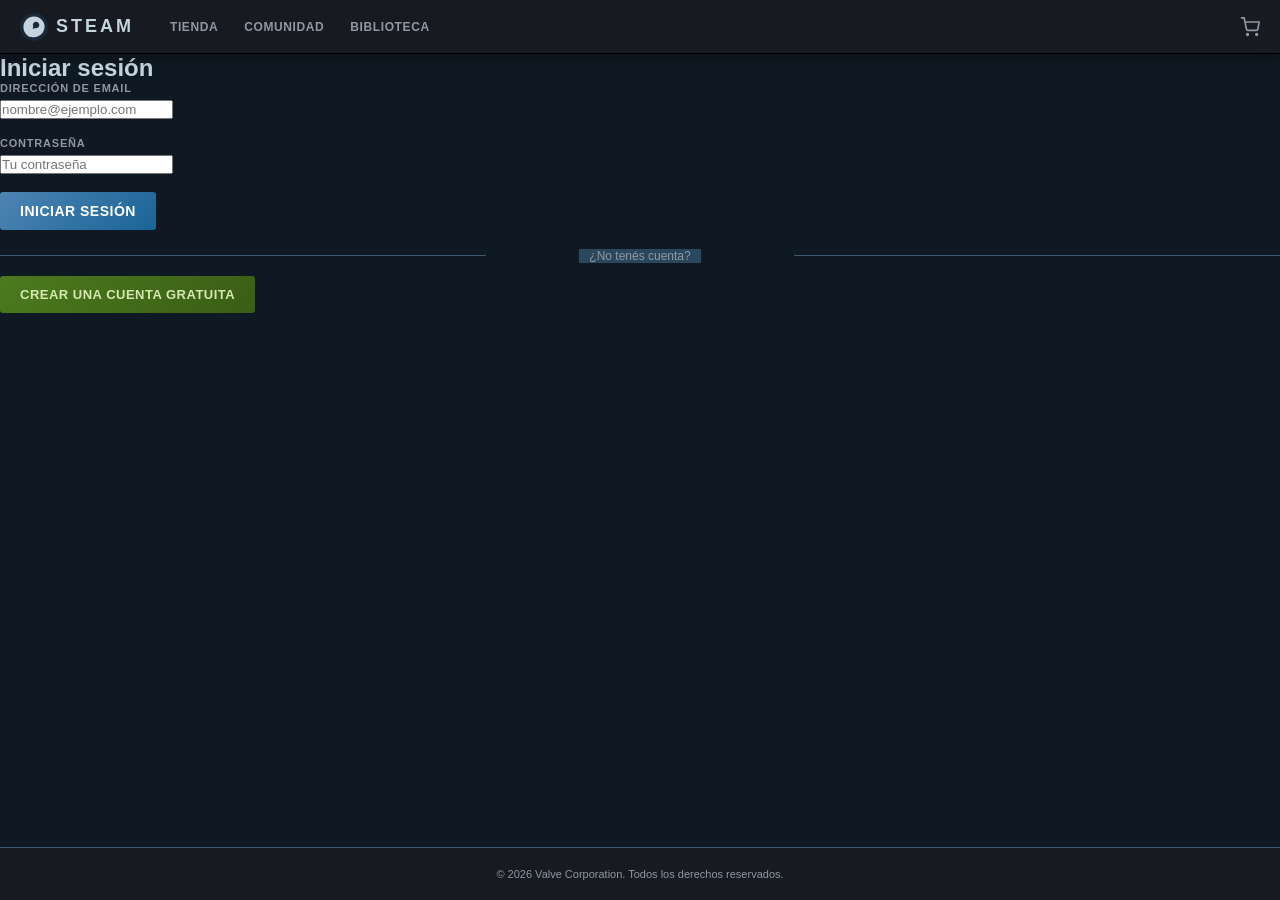
==== commit 40aa36ca: "Mejoras de UX: flujo instalacion, limpieza biblioteca y UI" ====
--- a/index.html
+++ b/index.html
@@ -20,8 +20,7 @@
     <nav>
         <a href="store.html">TIENDA</a>
         <a href="community.html">COMUNIDAD</a>
-        <a href="about.html">ACERCA DE</a>
-        <a href="support.html">SOPORTE</a>
+        <a href="dashboard.html">BIBLIOTECA</a>
     </nav>
     <div class="header-right">
         <a href="cart.html" class="cart-icon" title="Carrito">
@@ -53,10 +52,6 @@
                 <input type="password" id="password" placeholder="Tu contraseña" autocomplete="current-password">
                 <span class="field-error" id="pass-error">Ingresá tu contraseña.</span>
             </div>
-            <div class="form-check">
-                <input type="checkbox" id="remember">
-                <label for="remember">Recordarme</label>
-            </div>
             <button type="submit" class="btn-blue">INICIAR SESIÓN</button>
         </form>
 
@@ -66,7 +61,7 @@
 </main>
 
 <footer>
-    <p>&copy; 2024 Valve Corporation. Todos los derechos reservados.</p>
+    <p>&copy; 2026 Valve Corporation. Todos los derechos reservados.</p>
 </footer>
 
 <script src="games.js"></script>
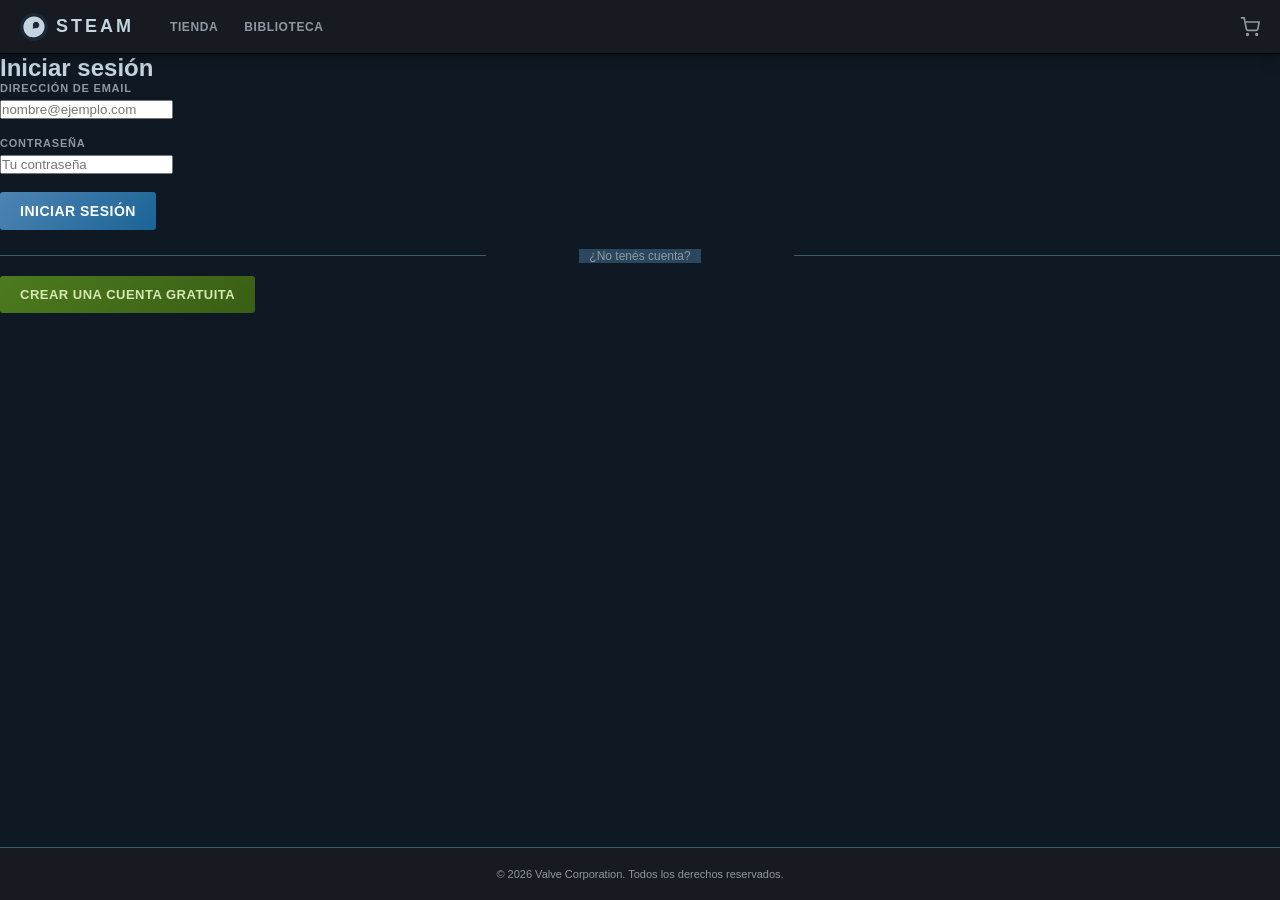
==== commit dd8d0858: "Remove community link from navigation" ====
--- a/index.html
+++ b/index.html
@@ -19,7 +19,6 @@
     </a>
     <nav>
         <a href="store.html">TIENDA</a>
-        <a href="community.html">COMUNIDAD</a>
         <a href="dashboard.html">BIBLIOTECA</a>
     </nav>
     <div class="header-right">
